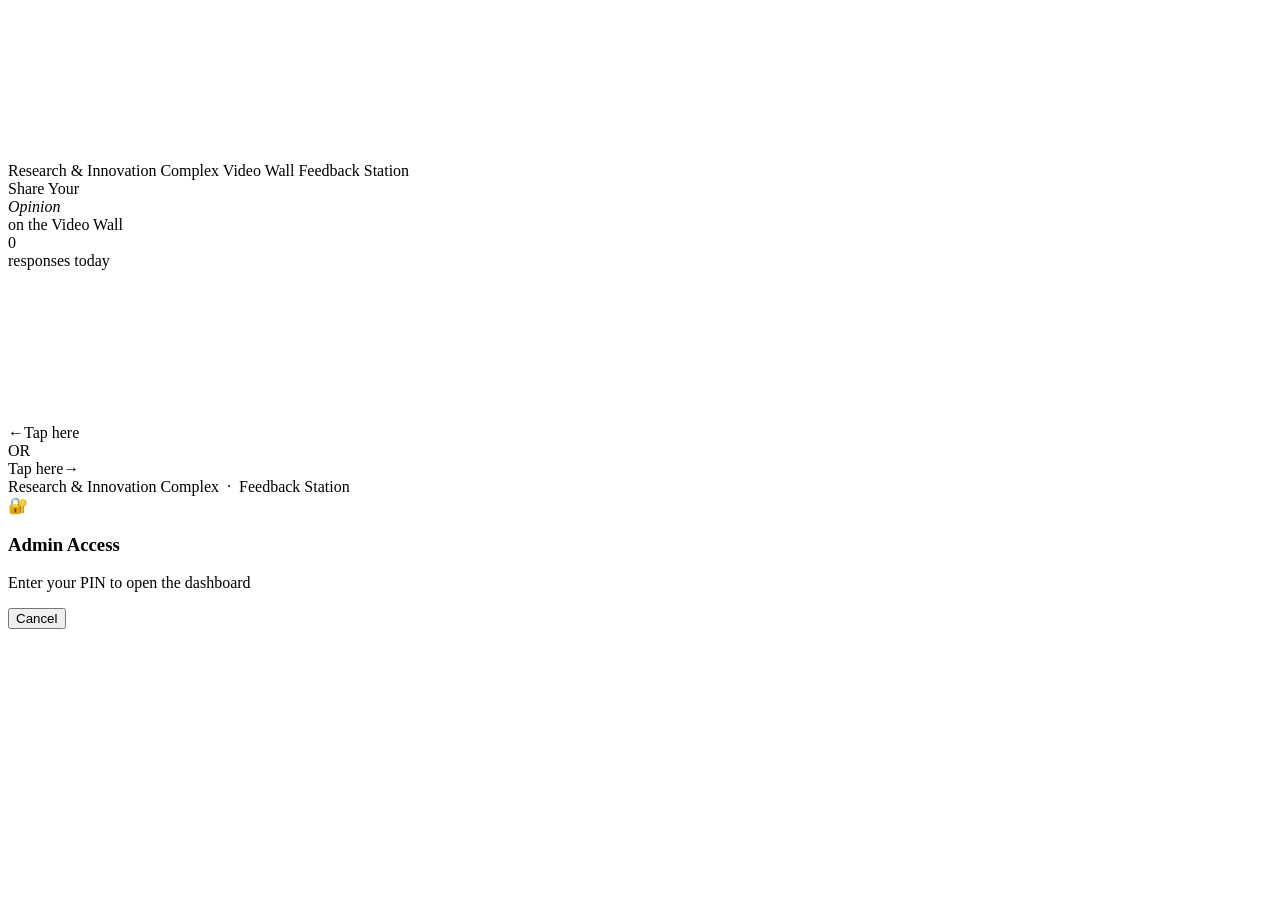
==== index.html @ 0abfded7 "first commit" ====
<!DOCTYPE html>
<html lang="en">
<head>
<meta charset="UTF-8"/>
<meta name="viewport" content="width=device-width, initial-scale=1.0"/>
<title>Research &amp; Innovation Complex — Feedback</title>
<link rel="stylesheet" href="style.css"/>
</head>
<body>

<canvas id="bgCanvas"></canvas>
<div class="top-strip"></div>

<div class="wall">

  <!-- TOP: building name -->
  <div class="zone-top">
    <div class="ric-name">
      <span class="r1">Research &amp; Innovation Complex</span>
      <span class="r2">Video Wall Feedback Station</span>
    </div>
  </div>

  <!-- MIDDLE: station | center | station -->
  <div class="zone-mid">

    <div class="station" id="station-L"></div>

    <!-- DECORATIVE CENTER -->
    <div class="zone-center">
      <div class="center-inner">
        <div class="c-rings">
          <div class="c-ring cr1"></div>
          <div class="c-ring cr2"></div>
          <div class="c-ring cr3"></div>
          <div class="c-orb"></div>
        </div>
        <div class="c-title">Share Your<br/><em class="c-em">Opinion</em></div>
        <div class="c-subtitle">on the Video Wall</div>
        <div class="c-divider">
          <div class="c-line"></div>
          <div class="c-diamond"></div>
          <div class="c-line"></div>
        </div>
        <div class="c-count">
          <div class="c-num" id="totalCount">0</div>
          <div class="c-lbl">responses today</div>
        </div>
        <canvas class="c-particles" id="cParticles"></canvas>
        <div class="c-arrows">
          <div class="c-arr c-arr-l"><span class="c-arr-icon">←</span><span class="c-arr-txt">Tap here</span></div>
                    <div class="c-arr c-arr-l"></span><span class="c-arr-txt">OR</span></div>

          <div class="c-arr c-arr-r"><span class="c-arr-txt">Tap here</span><span class="c-arr-icon">→</span></div>
        </div>
      </div>
    </div>

    <div class="station" id="station-R"></div>

  </div>

  <!-- BOTTOM: minimal label -->
  <div class="zone-bottom">
    <span class="bottom-label">Research &amp; Innovation Complex &nbsp;·&nbsp; Feedback Station</span>
  </div>

</div>

<!-- PIN MODAL -->
<div id="pinModal">
  <div class="pin-box">
    <div class="pin-icon">🔐</div>
    <h3>Admin Access</h3>
    <p>Enter your PIN to open the dashboard</p>
    <div class="pin-dots">
      <div class="pd" id="pd0"></div><div class="pd" id="pd1"></div>
      <div class="pd" id="pd2"></div><div class="pd" id="pd3"></div>
    </div>
    <div class="pin-grid" id="pinGrid"></div>
    <button class="pin-cancel" onclick="closePinModal()">Cancel</button>
  </div>
</div>

<div id="secretTrigger"></div>

<script src="questions.js"></script>
<script src="station.js"></script>
<script>
  initBgCanvas();
  initCenterParticles();
  new Station(document.getElementById('station-L'), 'L');
  new Station(document.getElementById('station-R'), 'R');
  initAdminTrigger();
  updateTotalCount();
</script>
</body>
</html>
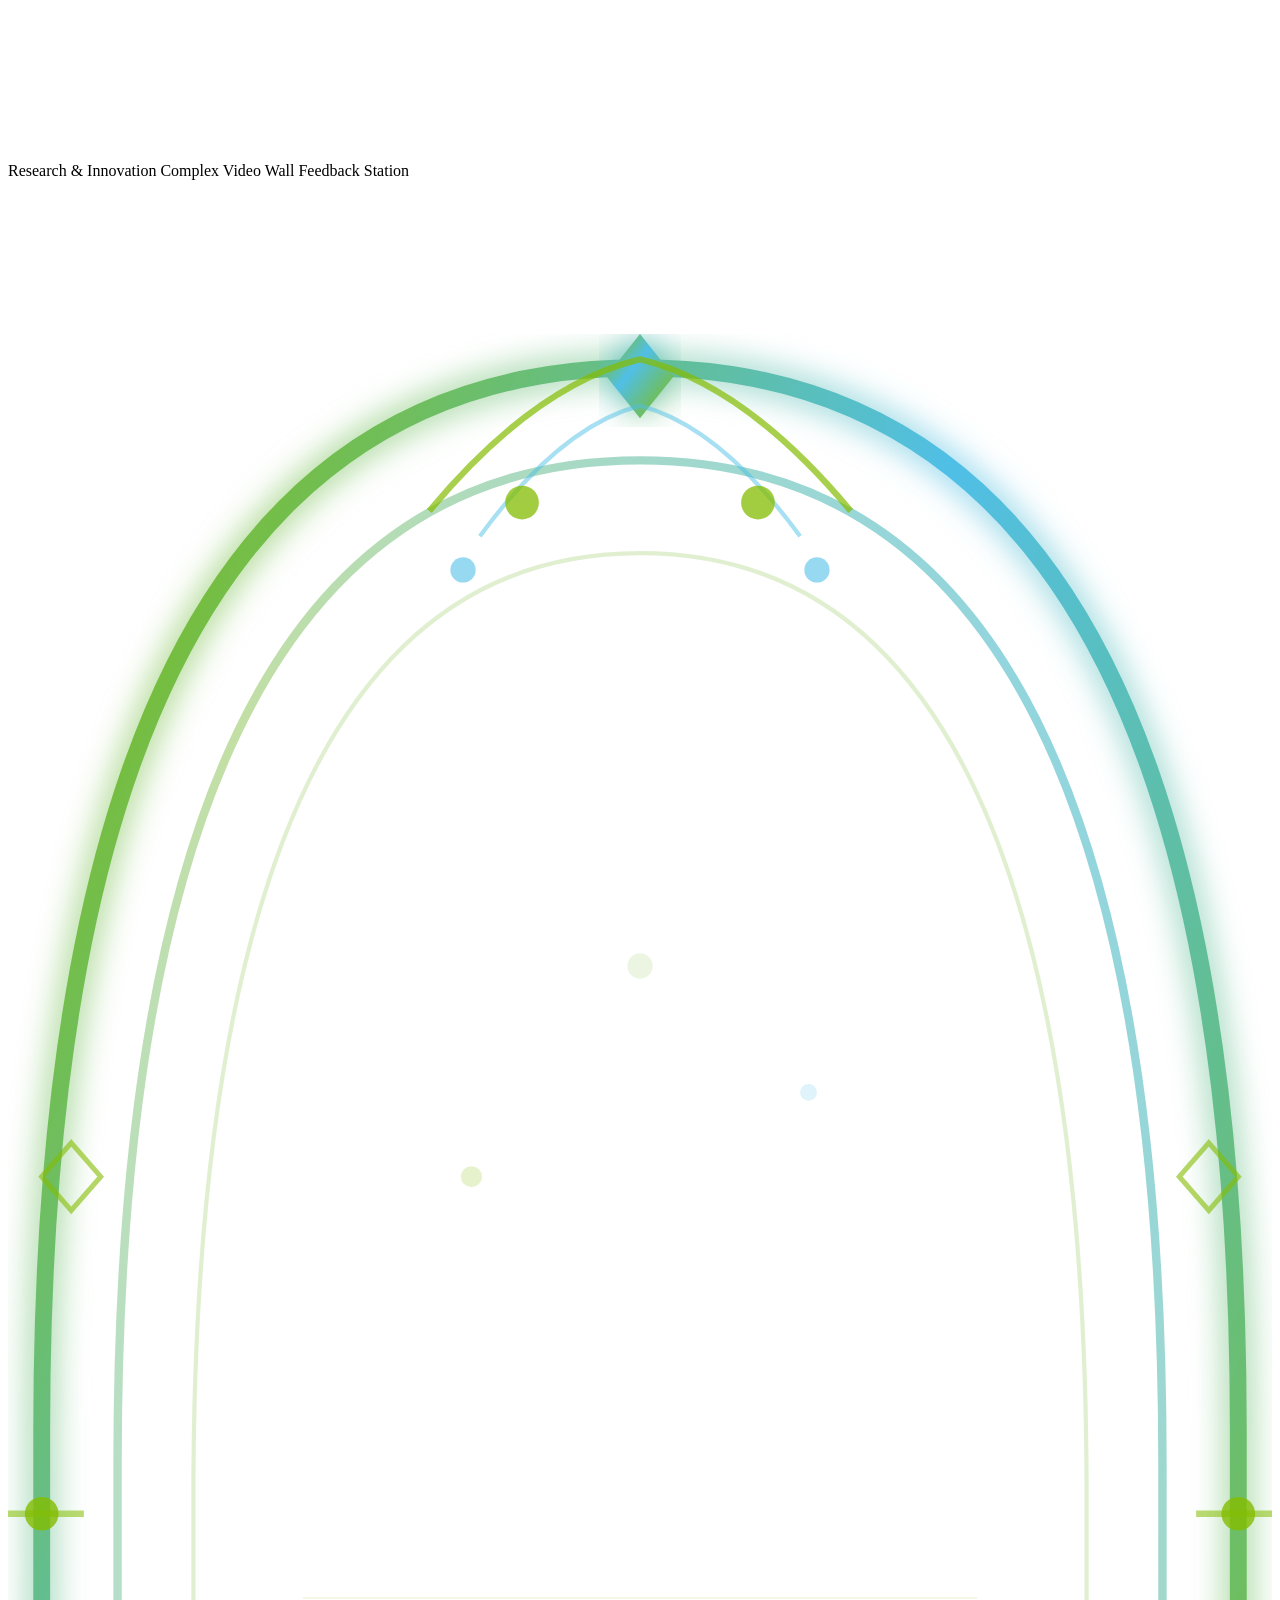
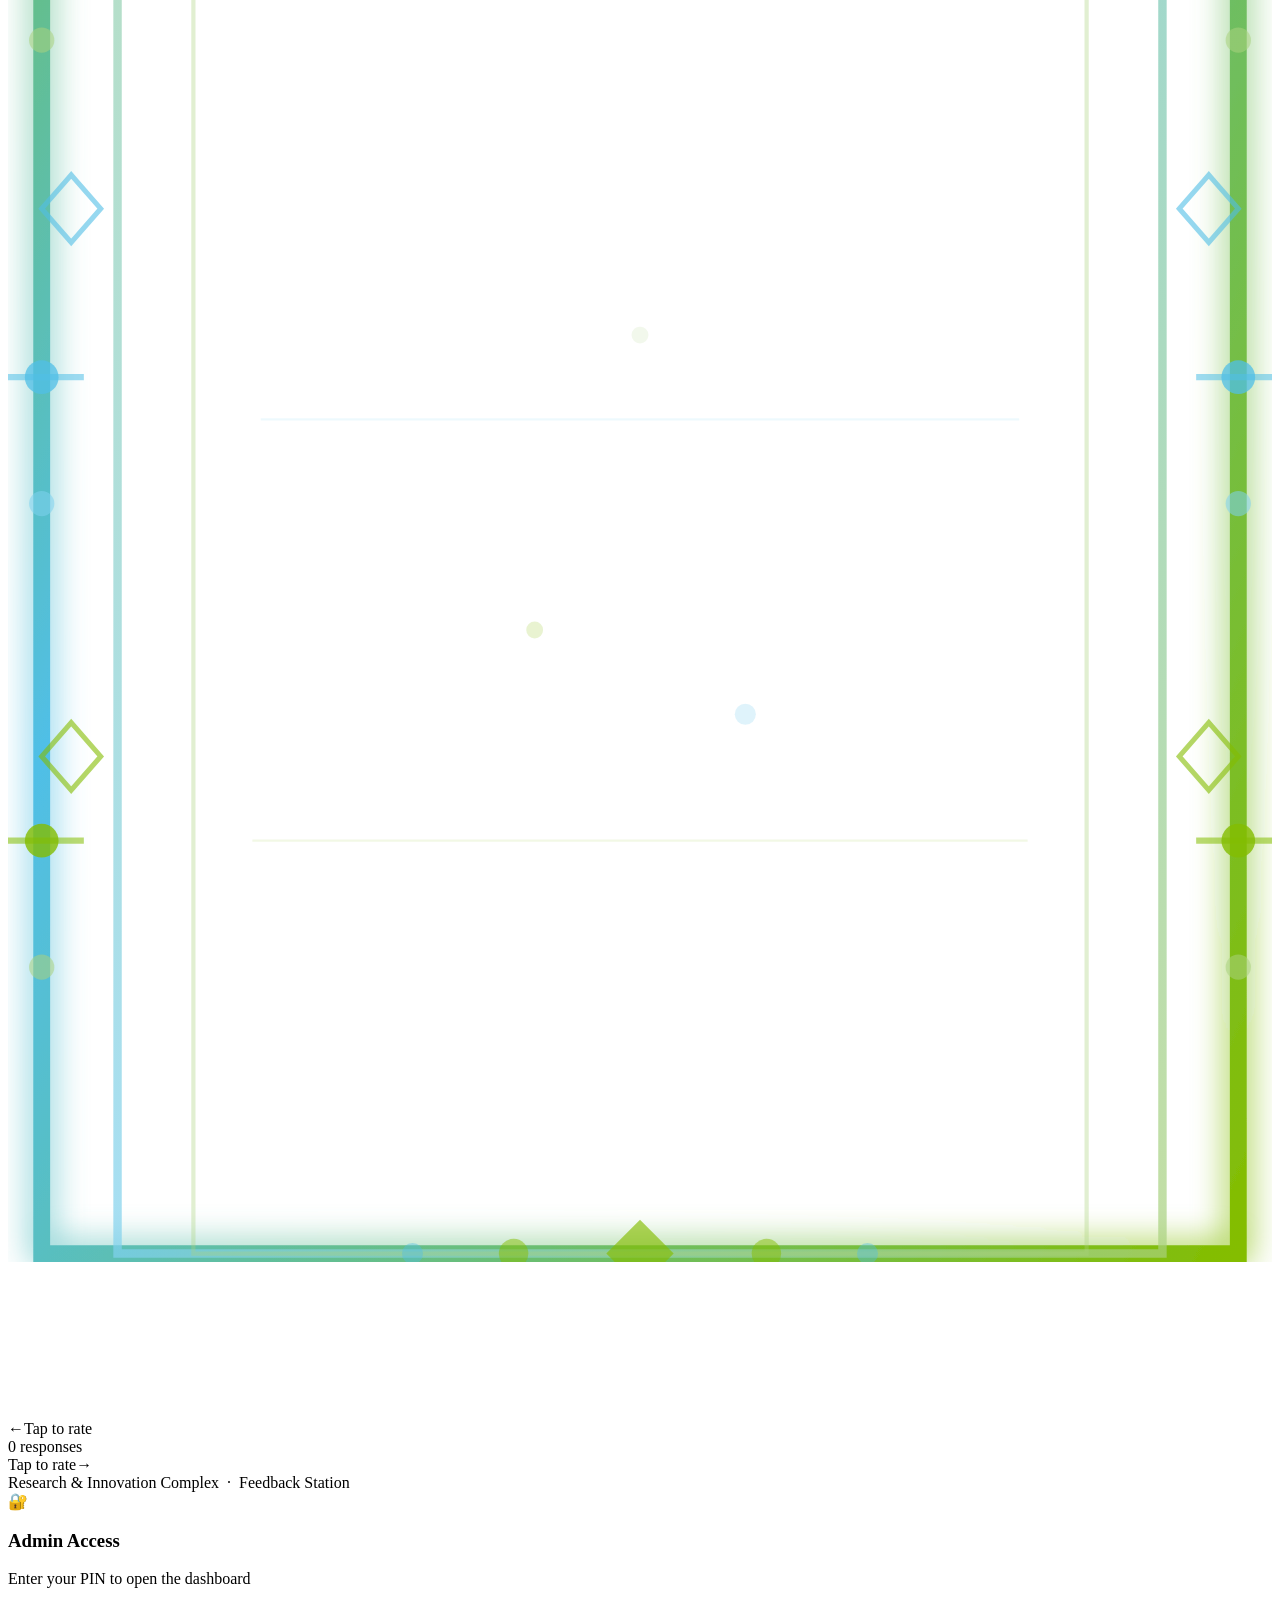
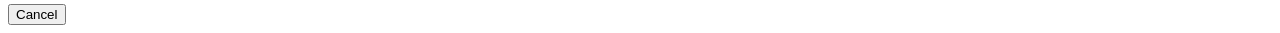
==== commit 6639eb75: "test style" ====
--- a/index.html
+++ b/index.html
@@ -13,7 +13,7 @@
 
 <div class="wall">
 
-  <!-- TOP: building name -->
+  <!-- TOP -->
   <div class="zone-top">
     <div class="ric-name">
       <span class="r1">Research &amp; Innovation Complex</span>
@@ -21,37 +21,159 @@
     </div>
   </div>
 
-  <!-- MIDDLE: station | center | station -->
+  <!-- MIDDLE -->
   <div class="zone-mid">
 
     <div class="station" id="station-L"></div>
 
-    <!-- DECORATIVE CENTER -->
+    <!-- CENTER — full-size arch -->
     <div class="zone-center">
-      <div class="center-inner">
-        <div class="c-rings">
-          <div class="c-ring cr1"></div>
-          <div class="c-ring cr2"></div>
-          <div class="c-ring cr3"></div>
-          <div class="c-orb"></div>
-        </div>
-        <div class="c-title">Share Your<br/><em class="c-em">Opinion</em></div>
-        <div class="c-subtitle">on the Video Wall</div>
-        <div class="c-divider">
-          <div class="c-line"></div>
-          <div class="c-diamond"></div>
-          <div class="c-line"></div>
-        </div>
-        <div class="c-count">
-          <div class="c-num" id="totalCount">0</div>
-          <div class="c-lbl">responses today</div>
-        </div>
-        <canvas class="c-particles" id="cParticles"></canvas>
+      <canvas class="c-bg-canvas" id="cBgCanvas"></canvas>
+
+      <!-- SVG arch fills the entire center column -->
+      <svg class="arch-svg" viewBox="0 0 300 600" preserveAspectRatio="none" fill="none" xmlns="http://www.w3.org/2000/svg">
+        <defs>
+          <linearGradient id="gG" x1="0%" y1="0%" x2="100%" y2="100%">
+            <stop offset="0%"   stop-color="#84BD00"/>
+            <stop offset="40%"  stop-color="#50BFE7"/>
+            <stop offset="100%" stop-color="#84BD00"/>
+          </linearGradient>
+          <linearGradient id="gB" x1="100%" y1="0%" x2="0%" y2="100%">
+            <stop offset="0%"   stop-color="#50BFE7"/>
+            <stop offset="50%"  stop-color="#A9D17D"/>
+            <stop offset="100%" stop-color="#80D1EE"/>
+          </linearGradient>
+          <filter id="glow">
+            <feGaussianBlur stdDeviation="4" result="b"/>
+            <feMerge><feMergeNode in="b"/><feMergeNode in="SourceGraphic"/></feMerge>
+          </filter>
+          <filter id="glow2">
+            <feGaussianBlur stdDeviation="7" result="b"/>
+            <feMerge><feMergeNode in="b"/><feMergeNode in="SourceGraphic"/></feMerge>
+          </filter>
+        </defs>
+
+        <!-- ═══ MAIN ARCH — fills full height, pointed top ═══ -->
+        <!-- Outer arch: rect bottom + pointed arch top -->
+        <path class="arch-outer"
+          d="M 8 598
+             L 8 260
+             Q 8 8 150 8
+             Q 292 8 292 260
+             L 292 598
+             Z"
+          stroke="url(#gG)" stroke-width="4" fill="none" filter="url(#glow)"/>
+
+        <!-- Middle arch -->
+        <path class="arch-mid"
+          d="M 26 598
+             L 26 268
+             Q 26 30 150 30
+             Q 274 30 274 268
+             L 274 598
+             Z"
+          stroke="url(#gB)" stroke-width="2" fill="none" opacity="0.7"/>
+
+        <!-- Inner arch -->
+        <path class="arch-inner2"
+          d="M 44 598
+             L 44 276
+             Q 44 52 150 52
+             Q 256 52 256 276
+             L 256 598
+             Z"
+          stroke="#A9D17D" stroke-width="1" fill="none" opacity="0.35"/>
+
+        <!-- ═══ CROWN ORNAMENTS (top of arch) ═══ -->
+        <!-- Peak diamond -->
+        <polygon class="crown-spin" points="150,0 158,10 150,20 142,10" fill="url(#gG)" filter="url(#glow)"/>
+
+        <!-- Crown arc decorations -->
+        <path d="M 100 42 Q 125 12 150 6 Q 175 12 200 42"
+          stroke="#84BD00" stroke-width="1.5" fill="none" opacity="0.7"/>
+        <path d="M 112 48 Q 131 22 150 17 Q 169 22 188 48"
+          stroke="#50BFE7" stroke-width="1" fill="none" opacity="0.5"/>
+
+        <!-- Crown side circles -->
+        <circle cx="122" cy="40" r="4" fill="#84BD00" class="pulse-dot" opacity="0.75"/>
+        <circle cx="178" cy="40" r="4" fill="#84BD00" class="pulse-dot" opacity="0.75" style="animation-delay:.5s"/>
+        <circle cx="108" cy="56" r="3" fill="#50BFE7" class="pulse-dot" opacity="0.6" style="animation-delay:1s"/>
+        <circle cx="192" cy="56" r="3" fill="#50BFE7" class="pulse-dot" opacity="0.6" style="animation-delay:1.5s"/>
+
+        <!-- ═══ LEFT COLUMN ORNAMENTS ═══ -->
+        <!-- Diamond accents -->
+        <polygon points="8,200 15,192 22,200 15,208" fill="none" stroke="#84BD00" stroke-width="1.2" opacity="0.6"/>
+        <polygon points="8,350 15,342 22,350 15,358" fill="none" stroke="#50BFE7" stroke-width="1.2" opacity="0.6"/>
+        <polygon points="8,480 15,472 22,480 15,488" fill="none" stroke="#84BD00" stroke-width="1.2" opacity="0.6"/>
+
+        <!-- Pulsing dots along left edge -->
+        <circle cx="8" cy="280" r="4" fill="#84BD00" class="pulse-dot" opacity="0.8"/>
+        <circle cx="8" cy="310" r="3" fill="#A9D17D" opacity="0.55"/>
+        <circle cx="8" cy="390" r="4" fill="#50BFE7" class="pulse-dot" opacity="0.75" style="animation-delay:.7s"/>
+        <circle cx="8" cy="420" r="3" fill="#80D1EE" opacity="0.55"/>
+        <circle cx="8" cy="500" r="4" fill="#84BD00" class="pulse-dot" opacity="0.8" style="animation-delay:1.4s"/>
+        <circle cx="8" cy="530" r="3" fill="#A9D17D" opacity="0.55"/>
+
+        <!-- Horizontal tick marks left -->
+        <line x1="0"  y1="280" x2="18" y2="280" stroke="#84BD00" stroke-width="1.5" opacity="0.55"/>
+        <line x1="0"  y1="390" x2="18" y2="390" stroke="#50BFE7" stroke-width="1.5" opacity="0.55"/>
+        <line x1="0"  y1="500" x2="18" y2="500" stroke="#84BD00" stroke-width="1.5" opacity="0.55"/>
+
+        <!-- ═══ RIGHT COLUMN ORNAMENTS (mirror) ═══ -->
+        <polygon points="278,200 285,192 292,200 285,208" fill="none" stroke="#84BD00" stroke-width="1.2" opacity="0.6"/>
+        <polygon points="278,350 285,342 292,350 285,358" fill="none" stroke="#50BFE7" stroke-width="1.2" opacity="0.6"/>
+        <polygon points="278,480 285,472 292,480 285,488" fill="none" stroke="#84BD00" stroke-width="1.2" opacity="0.6"/>
+
+        <circle cx="292" cy="280" r="4" fill="#84BD00" class="pulse-dot" opacity="0.8" style="animation-delay:.35s"/>
+        <circle cx="292" cy="310" r="3" fill="#A9D17D" opacity="0.55"/>
+        <circle cx="292" cy="390" r="4" fill="#50BFE7" class="pulse-dot" opacity="0.75" style="animation-delay:1.05s"/>
+        <circle cx="292" cy="420" r="3" fill="#80D1EE" opacity="0.55"/>
+        <circle cx="292" cy="500" r="4" fill="#84BD00" class="pulse-dot" opacity="0.8" style="animation-delay:1.75s"/>
+        <circle cx="292" cy="530" r="3" fill="#A9D17D" opacity="0.55"/>
+
+        <line x1="282" y1="280" x2="300" y2="280" stroke="#84BD00" stroke-width="1.5" opacity="0.55"/>
+        <line x1="282" y1="390" x2="300" y2="390" stroke="#50BFE7" stroke-width="1.5" opacity="0.55"/>
+        <line x1="282" y1="500" x2="300" y2="500" stroke="#84BD00" stroke-width="1.5" opacity="0.55"/>
+
+        <!-- ═══ BOTTOM BASE ═══ -->
+        <line x1="0" y1="598" x2="300" y2="598" stroke="url(#gG)" stroke-width="2.5" opacity="0.6"/>
+        <polygon class="crown-spin" points="150,590 158,598 150,606 142,598"
+          fill="#84BD00" opacity="0.65" style="animation-delay:.5s"/>
+        <circle cx="120" cy="598" r="3.5" fill="#84BD00" opacity="0.5"/>
+        <circle cx="180" cy="598" r="3.5" fill="#84BD00" opacity="0.5"/>
+        <circle cx="96"  cy="598" r="2.5" fill="#50BFE7" opacity="0.4"/>
+        <circle cx="204" cy="598" r="2.5" fill="#50BFE7" opacity="0.4"/>
+
+        <!-- ═══ SUBTLE INNER LINES ═══ -->
+        <line x1="70"  y1="300" x2="230" y2="300" stroke="#84BD00" stroke-width="0.5" opacity="0.1"/>
+        <line x1="60"  y1="400" x2="240" y2="400" stroke="#50BFE7" stroke-width="0.5" opacity="0.1"/>
+        <line x1="58"  y1="500" x2="242" y2="500" stroke="#84BD00" stroke-width="0.5" opacity="0.1"/>
+
+        <!-- Animated scan line -->
+        <line class="scan-line" x1="50" y1="100" x2="250" y2="100"
+          stroke="url(#gB)" stroke-width="1.5" opacity="0.3"/>
+
+        <!-- Floating inner particles -->
+        <circle cx="110" cy="200" r="2.5" fill="#84BD00" class="pulse-dot" opacity="0.2" style="animation-delay:.3s"/>
+        <circle cx="190" cy="180" r="2"   fill="#50BFE7" class="pulse-dot" opacity="0.18" style="animation-delay:1s"/>
+        <circle cx="150" cy="150" r="3"   fill="#A9D17D" class="pulse-dot" opacity="0.22" style="animation-delay:.65s"/>
+        <circle cx="125" cy="450" r="2"   fill="#84BD00" class="pulse-dot" opacity="0.18" style="animation-delay:.2s"/>
+        <circle cx="175" cy="470" r="2.5" fill="#50BFE7" class="pulse-dot" opacity="0.18" style="animation-delay:.9s"/>
+        <circle cx="150" cy="380" r="2"   fill="#A9D17D" class="pulse-dot" opacity="0.15" style="animation-delay:1.3s"/>
+      </svg>
+
+      <!-- Particle canvas layered inside arch -->
+      <canvas class="pf-particles" id="pfParticles"></canvas>
+
+      <!-- Footer -->
+      <div class="center-footer">
         <div class="c-arrows">
-          <div class="c-arr c-arr-l"><span class="c-arr-icon">←</span><span class="c-arr-txt">Tap here</span></div>
-                    <div class="c-arr c-arr-l"></span><span class="c-arr-txt">OR</span></div>
-
-          <div class="c-arr c-arr-r"><span class="c-arr-txt">Tap here</span><span class="c-arr-icon">→</span></div>
+          <div class="c-arr c-arr-l"><span class="c-arr-icon">←</span><span class="c-arr-txt">Tap to rate</span></div>
+          <div class="c-count-mini">
+            <span class="c-num-mini" id="totalCount">0</span>
+            <span class="c-lbl-mini">responses</span>
+          </div>
+          <div class="c-arr c-arr-r"><span class="c-arr-txt">Tap to rate</span><span class="c-arr-icon">→</span></div>
         </div>
       </div>
     </div>
@@ -60,7 +182,7 @@
 
   </div>
 
-  <!-- BOTTOM: minimal label -->
+  <!-- BOTTOM -->
   <div class="zone-bottom">
     <span class="bottom-label">Research &amp; Innovation Complex &nbsp;·&nbsp; Feedback Station</span>
   </div>
@@ -88,7 +210,8 @@
 <script src="station.js"></script>
 <script>
   initBgCanvas();
-  initCenterParticles();
+  initCenterBg();
+  initFrameParticles();
   new Station(document.getElementById('station-L'), 'L');
   new Station(document.getElementById('station-R'), 'R');
   initAdminTrigger();
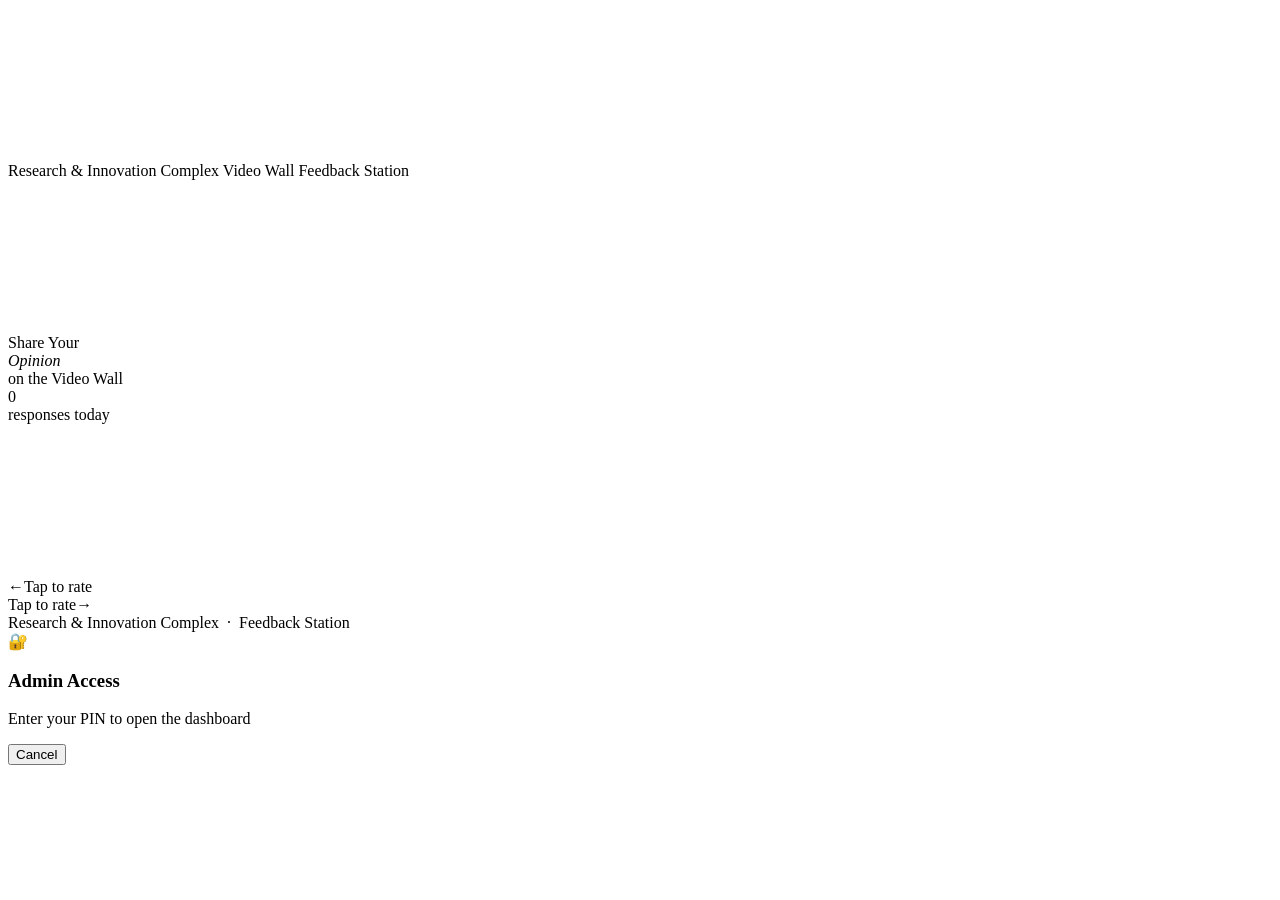
==== commit c0d702f4: "No frame" ====
--- a/index.html
+++ b/index.html
@@ -26,153 +26,42 @@
 
     <div class="station" id="station-L"></div>
 
-    <!-- CENTER — full-size arch -->
+    <!-- CENTER — decorative (original design, no frame) -->
     <div class="zone-center">
       <canvas class="c-bg-canvas" id="cBgCanvas"></canvas>
 
-      <!-- SVG arch fills the entire center column -->
-      <svg class="arch-svg" viewBox="0 0 300 600" preserveAspectRatio="none" fill="none" xmlns="http://www.w3.org/2000/svg">
-        <defs>
-          <linearGradient id="gG" x1="0%" y1="0%" x2="100%" y2="100%">
-            <stop offset="0%"   stop-color="#84BD00"/>
-            <stop offset="40%"  stop-color="#50BFE7"/>
-            <stop offset="100%" stop-color="#84BD00"/>
-          </linearGradient>
-          <linearGradient id="gB" x1="100%" y1="0%" x2="0%" y2="100%">
-            <stop offset="0%"   stop-color="#50BFE7"/>
-            <stop offset="50%"  stop-color="#A9D17D"/>
-            <stop offset="100%" stop-color="#80D1EE"/>
-          </linearGradient>
-          <filter id="glow">
-            <feGaussianBlur stdDeviation="4" result="b"/>
-            <feMerge><feMergeNode in="b"/><feMergeNode in="SourceGraphic"/></feMerge>
-          </filter>
-          <filter id="glow2">
-            <feGaussianBlur stdDeviation="7" result="b"/>
-            <feMerge><feMergeNode in="b"/><feMergeNode in="SourceGraphic"/></feMerge>
-          </filter>
-        </defs>
+      <div class="center-inner">
+        <!-- Animated rings -->
+        <div class="c-rings">
+          <div class="c-ring cr1"></div>
+          <div class="c-ring cr2"></div>
+          <div class="c-ring cr3"></div>
+          <div class="c-orb"></div>
+        </div>
 
-        <!-- ═══ MAIN ARCH — fills full height, pointed top ═══ -->
-        <!-- Outer arch: rect bottom + pointed arch top -->
-        <path class="arch-outer"
-          d="M 8 598
-             L 8 260
-             Q 8 8 150 8
-             Q 292 8 292 260
-             L 292 598
-             Z"
-          stroke="url(#gG)" stroke-width="4" fill="none" filter="url(#glow)"/>
+        <!-- Text -->
+        <div class="c-title">Share Your<br/><em class="c-em">Opinion</em></div>
+        <div class="c-subtitle">on the Video Wall</div>
 
-        <!-- Middle arch -->
-        <path class="arch-mid"
-          d="M 26 598
-             L 26 268
-             Q 26 30 150 30
-             Q 274 30 274 268
-             L 274 598
-             Z"
-          stroke="url(#gB)" stroke-width="2" fill="none" opacity="0.7"/>
+        <!-- Divider -->
+        <div class="c-divider">
+          <div class="c-line"></div>
+          <div class="c-diamond"></div>
+          <div class="c-line"></div>
+        </div>
 
-        <!-- Inner arch -->
-        <path class="arch-inner2"
-          d="M 44 598
-             L 44 276
-             Q 44 52 150 52
-             Q 256 52 256 276
-             L 256 598
-             Z"
-          stroke="#A9D17D" stroke-width="1" fill="none" opacity="0.35"/>
+        <!-- Response count -->
+        <div class="c-count">
+          <div class="c-num" id="totalCount">0</div>
+          <div class="c-lbl">responses today</div>
+        </div>
 
-        <!-- ═══ CROWN ORNAMENTS (top of arch) ═══ -->
-        <!-- Peak diamond -->
-        <polygon class="crown-spin" points="150,0 158,10 150,20 142,10" fill="url(#gG)" filter="url(#glow)"/>
+        <!-- Particles -->
+        <canvas class="c-particles" id="pfParticles"></canvas>
 
-        <!-- Crown arc decorations -->
-        <path d="M 100 42 Q 125 12 150 6 Q 175 12 200 42"
-          stroke="#84BD00" stroke-width="1.5" fill="none" opacity="0.7"/>
-        <path d="M 112 48 Q 131 22 150 17 Q 169 22 188 48"
-          stroke="#50BFE7" stroke-width="1" fill="none" opacity="0.5"/>
-
-        <!-- Crown side circles -->
-        <circle cx="122" cy="40" r="4" fill="#84BD00" class="pulse-dot" opacity="0.75"/>
-        <circle cx="178" cy="40" r="4" fill="#84BD00" class="pulse-dot" opacity="0.75" style="animation-delay:.5s"/>
-        <circle cx="108" cy="56" r="3" fill="#50BFE7" class="pulse-dot" opacity="0.6" style="animation-delay:1s"/>
-        <circle cx="192" cy="56" r="3" fill="#50BFE7" class="pulse-dot" opacity="0.6" style="animation-delay:1.5s"/>
-
-        <!-- ═══ LEFT COLUMN ORNAMENTS ═══ -->
-        <!-- Diamond accents -->
-        <polygon points="8,200 15,192 22,200 15,208" fill="none" stroke="#84BD00" stroke-width="1.2" opacity="0.6"/>
-        <polygon points="8,350 15,342 22,350 15,358" fill="none" stroke="#50BFE7" stroke-width="1.2" opacity="0.6"/>
-        <polygon points="8,480 15,472 22,480 15,488" fill="none" stroke="#84BD00" stroke-width="1.2" opacity="0.6"/>
-
-        <!-- Pulsing dots along left edge -->
-        <circle cx="8" cy="280" r="4" fill="#84BD00" class="pulse-dot" opacity="0.8"/>
-        <circle cx="8" cy="310" r="3" fill="#A9D17D" opacity="0.55"/>
-        <circle cx="8" cy="390" r="4" fill="#50BFE7" class="pulse-dot" opacity="0.75" style="animation-delay:.7s"/>
-        <circle cx="8" cy="420" r="3" fill="#80D1EE" opacity="0.55"/>
-        <circle cx="8" cy="500" r="4" fill="#84BD00" class="pulse-dot" opacity="0.8" style="animation-delay:1.4s"/>
-        <circle cx="8" cy="530" r="3" fill="#A9D17D" opacity="0.55"/>
-
-        <!-- Horizontal tick marks left -->
-        <line x1="0"  y1="280" x2="18" y2="280" stroke="#84BD00" stroke-width="1.5" opacity="0.55"/>
-        <line x1="0"  y1="390" x2="18" y2="390" stroke="#50BFE7" stroke-width="1.5" opacity="0.55"/>
-        <line x1="0"  y1="500" x2="18" y2="500" stroke="#84BD00" stroke-width="1.5" opacity="0.55"/>
-
-        <!-- ═══ RIGHT COLUMN ORNAMENTS (mirror) ═══ -->
-        <polygon points="278,200 285,192 292,200 285,208" fill="none" stroke="#84BD00" stroke-width="1.2" opacity="0.6"/>
-        <polygon points="278,350 285,342 292,350 285,358" fill="none" stroke="#50BFE7" stroke-width="1.2" opacity="0.6"/>
-        <polygon points="278,480 285,472 292,480 285,488" fill="none" stroke="#84BD00" stroke-width="1.2" opacity="0.6"/>
-
-        <circle cx="292" cy="280" r="4" fill="#84BD00" class="pulse-dot" opacity="0.8" style="animation-delay:.35s"/>
-        <circle cx="292" cy="310" r="3" fill="#A9D17D" opacity="0.55"/>
-        <circle cx="292" cy="390" r="4" fill="#50BFE7" class="pulse-dot" opacity="0.75" style="animation-delay:1.05s"/>
-        <circle cx="292" cy="420" r="3" fill="#80D1EE" opacity="0.55"/>
-        <circle cx="292" cy="500" r="4" fill="#84BD00" class="pulse-dot" opacity="0.8" style="animation-delay:1.75s"/>
-        <circle cx="292" cy="530" r="3" fill="#A9D17D" opacity="0.55"/>
-
-        <line x1="282" y1="280" x2="300" y2="280" stroke="#84BD00" stroke-width="1.5" opacity="0.55"/>
-        <line x1="282" y1="390" x2="300" y2="390" stroke="#50BFE7" stroke-width="1.5" opacity="0.55"/>
-        <line x1="282" y1="500" x2="300" y2="500" stroke="#84BD00" stroke-width="1.5" opacity="0.55"/>
-
-        <!-- ═══ BOTTOM BASE ═══ -->
-        <line x1="0" y1="598" x2="300" y2="598" stroke="url(#gG)" stroke-width="2.5" opacity="0.6"/>
-        <polygon class="crown-spin" points="150,590 158,598 150,606 142,598"
-          fill="#84BD00" opacity="0.65" style="animation-delay:.5s"/>
-        <circle cx="120" cy="598" r="3.5" fill="#84BD00" opacity="0.5"/>
-        <circle cx="180" cy="598" r="3.5" fill="#84BD00" opacity="0.5"/>
-        <circle cx="96"  cy="598" r="2.5" fill="#50BFE7" opacity="0.4"/>
-        <circle cx="204" cy="598" r="2.5" fill="#50BFE7" opacity="0.4"/>
-
-        <!-- ═══ SUBTLE INNER LINES ═══ -->
-        <line x1="70"  y1="300" x2="230" y2="300" stroke="#84BD00" stroke-width="0.5" opacity="0.1"/>
-        <line x1="60"  y1="400" x2="240" y2="400" stroke="#50BFE7" stroke-width="0.5" opacity="0.1"/>
-        <line x1="58"  y1="500" x2="242" y2="500" stroke="#84BD00" stroke-width="0.5" opacity="0.1"/>
-
-        <!-- Animated scan line -->
-        <line class="scan-line" x1="50" y1="100" x2="250" y2="100"
-          stroke="url(#gB)" stroke-width="1.5" opacity="0.3"/>
-
-        <!-- Floating inner particles -->
-        <circle cx="110" cy="200" r="2.5" fill="#84BD00" class="pulse-dot" opacity="0.2" style="animation-delay:.3s"/>
-        <circle cx="190" cy="180" r="2"   fill="#50BFE7" class="pulse-dot" opacity="0.18" style="animation-delay:1s"/>
-        <circle cx="150" cy="150" r="3"   fill="#A9D17D" class="pulse-dot" opacity="0.22" style="animation-delay:.65s"/>
-        <circle cx="125" cy="450" r="2"   fill="#84BD00" class="pulse-dot" opacity="0.18" style="animation-delay:.2s"/>
-        <circle cx="175" cy="470" r="2.5" fill="#50BFE7" class="pulse-dot" opacity="0.18" style="animation-delay:.9s"/>
-        <circle cx="150" cy="380" r="2"   fill="#A9D17D" class="pulse-dot" opacity="0.15" style="animation-delay:1.3s"/>
-      </svg>
-
-      <!-- Particle canvas layered inside arch -->
-      <canvas class="pf-particles" id="pfParticles"></canvas>
-
-      <!-- Footer -->
-      <div class="center-footer">
+        <!-- Tap arrows -->
         <div class="c-arrows">
           <div class="c-arr c-arr-l"><span class="c-arr-icon">←</span><span class="c-arr-txt">Tap to rate</span></div>
-          <div class="c-count-mini">
-            <span class="c-num-mini" id="totalCount">0</span>
-            <span class="c-lbl-mini">responses</span>
-          </div>
           <div class="c-arr c-arr-r"><span class="c-arr-txt">Tap to rate</span><span class="c-arr-icon">→</span></div>
         </div>
       </div>
@@ -211,7 +100,7 @@
 <script>
   initBgCanvas();
   initCenterBg();
-  initFrameParticles();
+  initCenterParticles();
   new Station(document.getElementById('station-L'), 'L');
   new Station(document.getElementById('station-R'), 'R');
   initAdminTrigger();
